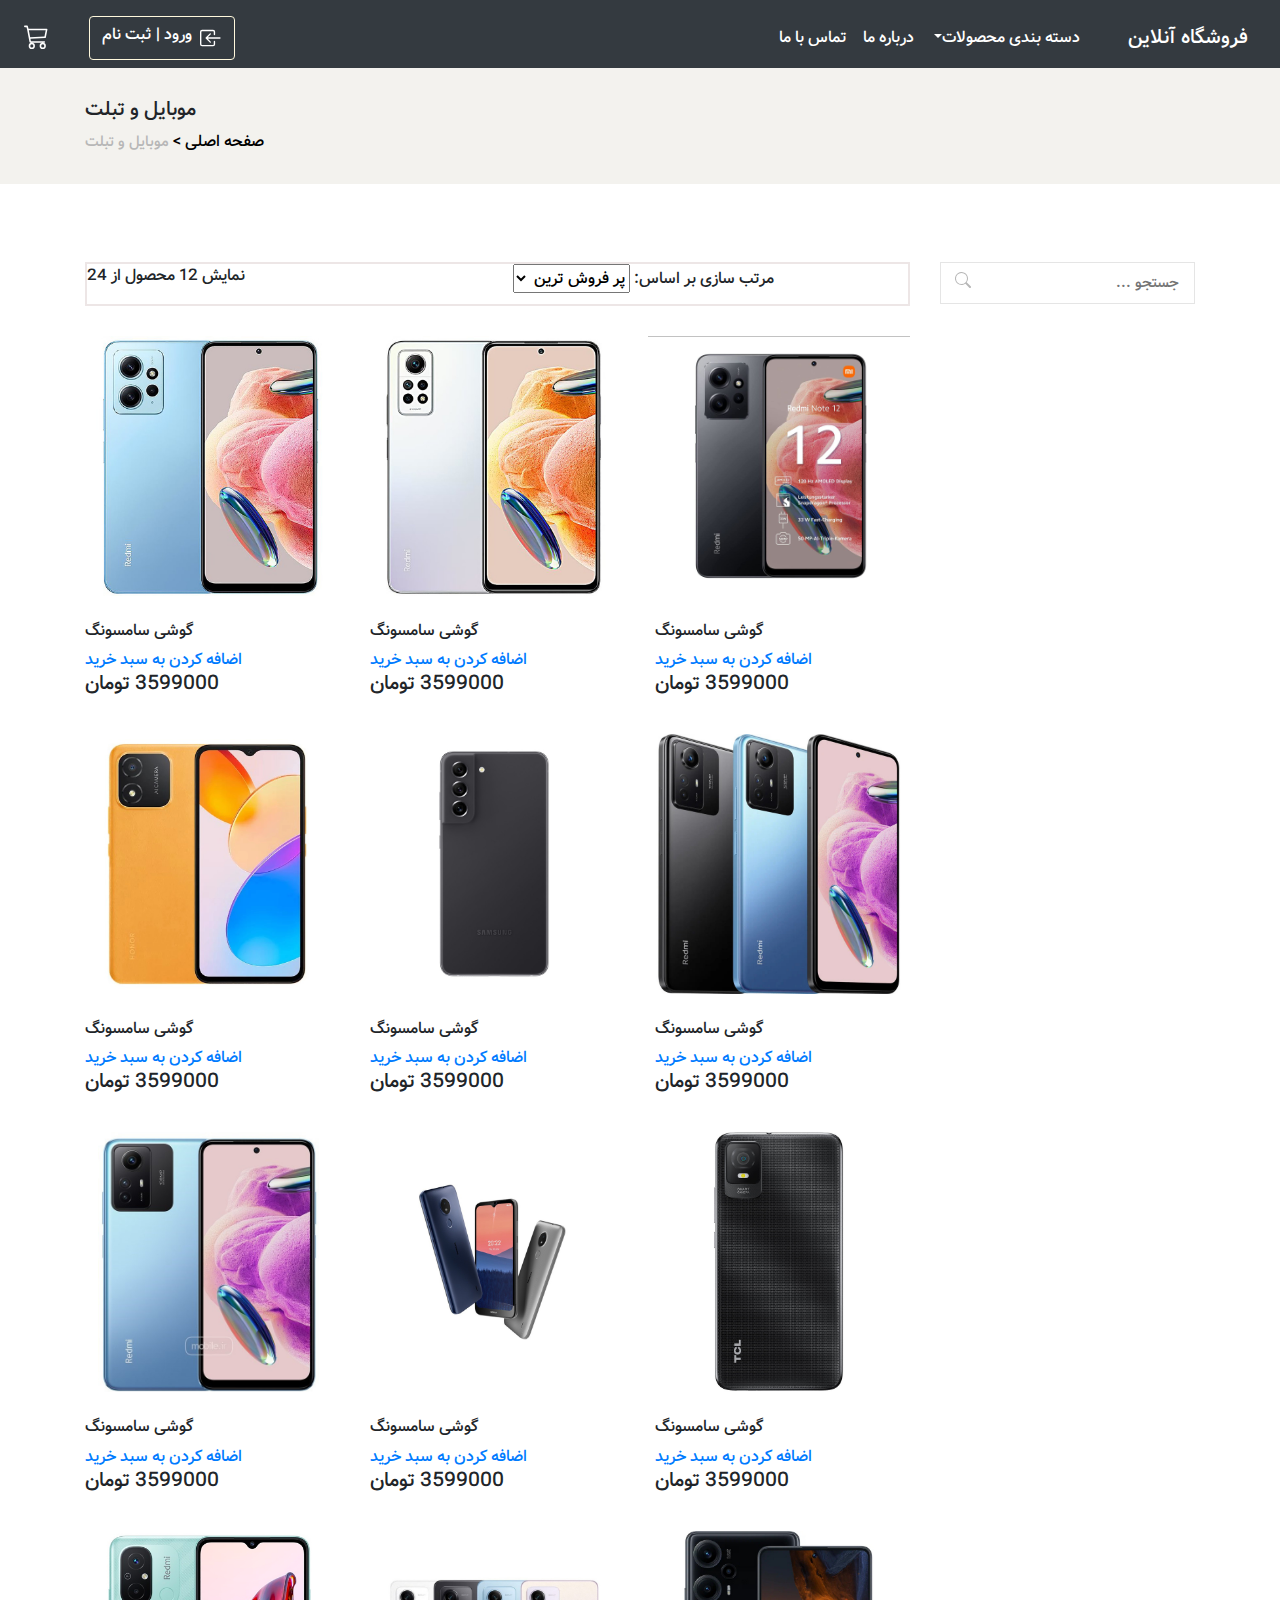
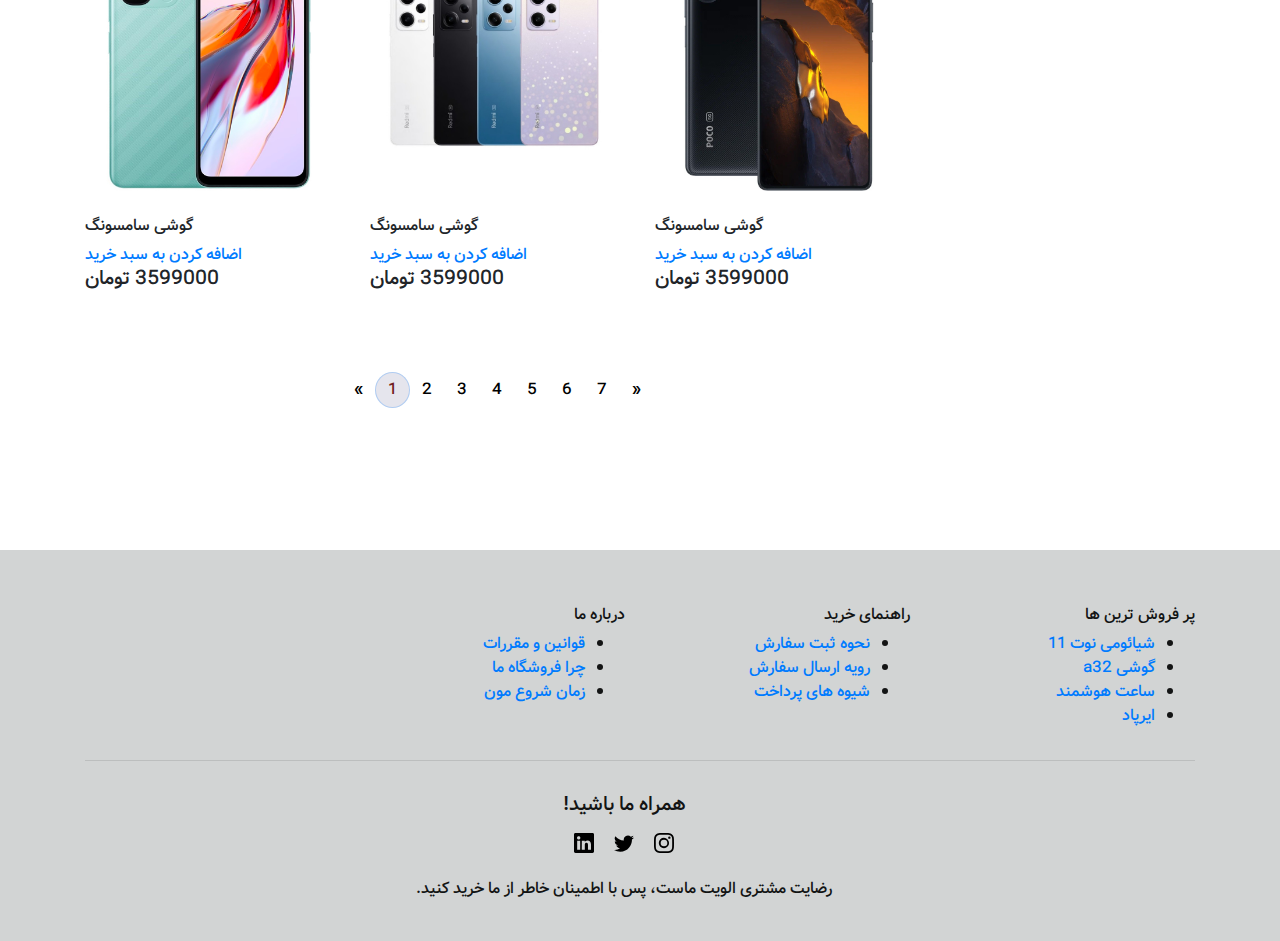
==== html/mobile.html @ a7660525 "mobile page" ====
<!DOCTYPE html>
<html lang="fa" dir="rtl">
<head>
    <meta charset="UTF-8">
    <meta name="viewport" content="width=device-width, initial-scale=1.0">
    <title>موبایل و تبلت</title>
    <link rel="stylesheet" href="../css/style.css" />
    

    <link 
    rel="stylesheet"
    href="https://cdn.jsdelivr.net/npm/bootstrap@4.0.0/dist/css/bootstrap.min.css"
    integrity="sha384-Gn5384xqQ1aoWXA+058RXPxPg6fy4IWvTNh0E263XmFcJlSAwiGgFAW/dAiS6JXm"
    crossorigin="anonymous">
    <link
      rel="stylesheet"
      href="https://cdn.rtlcss.com/bootstrap/v4.5.3/css/bootstrap.min.css"
      integrity="sha384-JvExCACAZcHNJEc7156QaHXTnQL3hQBixvj5RV5buE7vgnNEzzskDtx9NQ4p6BJe"
      crossorigin="anonymous"/>
</head>
<body>
    <!--header begin-->
    <header>
        <nav class="navbar navbar-expand-lg navbar-dark bg-dark pt-3 overflow-hidden" id="main-menu">
            <a href="#" class="navbar-brand">فروشگاه آنلاین</a>

            <button class="navbar-toggler" data-toggle="collapse" data-target="#main-nav">
                <span class="navbar-toggler-icon"></span>

            </button>

            <div class="collapse navbar-collapse justify-content-md-between" id="main-nav">

                <!--tab-bar-->
                <ul class="navbar-nav">
                    <!--<li class="nav-item">
                        <a href="#" class="nav-link">صفحه اصلی</a>
                    </li>-->

                    <li class="nav-item dropdown">
                        <a href="#" class="nav-link dropdown-toggle" data-toggle="dropdown">دسته بندی محصولات</a>
                        <div class="dropdown-menu">
                            <a href="#" class="dropdown-item" >لپتاپ</a>
                            <div class="dropdown-divider"></div>
                            <a href="#" class="dropdown-item">موبایل</a>
                            <div class="dropdown-divider"></div>
                            <a href="#" class="dropdown-item">کامپیوتر</a>
                        </div>
                    </li>

                    <li class="nav-item">
                        <a href="#" class="nav-link">درباره ما</a>
                    </li>

                    <li class="nav-item">
                        <a href="#" class="nav-link">تماس با ما</a>
                    </li>

                </ul>

                <!--icon login person-->
                <div class="d-flex ai-center js-end">
                  <a href="" class="btn text-white" data-toggle="modal" data-target="#login-modal" id="lodin-peson">
                    <div class="d-flex ai-center js-center relative grow-1">
                      <div class="d-flex ml-2 my-1">
                        <svg xmlns="http://www.w3.org/2000/svg" width="22" height="22" fill="currentColor" class="bi bi-box-arrow-in-left" viewBox="0 0 16 16">
                          <path fill-rule="evenodd" d="M10 3.5a.5.5 0 0 0-.5-.5h-8a.5.5 0 0 0-.5.5v9a.5.5 0 0 0 .5.5h8a.5.5 0 0 0 .5-.5v-2a.5.5 0 0 1 1 0v2A1.5 1.5 0 0 1 9.5 14h-8A1.5 1.5 0 0 1 0 12.5v-9A1.5 1.5 0 0 1 1.5 2h8A1.5 1.5 0 0 1 11 3.5v2a.5.5 0 0 1-1 0v-2z"/>
                          <path fill-rule="evenodd" d="M4.146 8.354a.5.5 0 0 1 0-.708l3-3a.5.5 0 1 1 .708.708L5.707 7.5H14.5a.5.5 0 0 1 0 1H5.707l2.147 2.146a.5.5 0 0 1-.708.708l-3-3z"/>
                        </svg>
                      </div>
                      ورود | ثبت نام
                    </div>
                  </a>

                  <span class="bg-200 mx-3 d-none d-block styles_BaseLayoutHeaderUserSection__divider__5TsZs"></span>
                  <div class="pos-relative d-flex flex-column">
                    <a href="" class="position-relative d-inline-flex pr-2 pl-0 p-lg-2 bg-000 radius py-2" data-cro-id="header-cart" style="color: white;">
                      <div class="d-flex">
                        <svg xmlns="http://www.w3.org/2000/svg" width="25" height="25" fill="currentColor" class="bi bi-cart3" viewBox="0 0 16 16">
                          <path d="M0 1.5A.5.5 0 0 1 .5 1H2a.5.5 0 0 1 .485.379L2.89 3H14.5a.5.5 0 0 1 .49.598l-1 5a.5.5 0 0 1-.465.401l-9.397.472L4.415 11H13a.5.5 0 0 1 0 1H4a.5.5 0 0 1-.491-.408L2.01 3.607 1.61 2H.5a.5.5 0 0 1-.5-.5zM3.102 4l.84 4.479 9.144-.459L13.89 4H3.102zM5 12a2 2 0 1 0 0 4 2 2 0 0 0 0-4zm7 0a2 2 0 1 0 0 4 2 2 0 0 0 0-4zm-7 1a1 1 0 1 1 0 2 1 1 0 0 1 0-2zm7 0a1 1 0 1 1 0 2 1 1 0 0 1 0-2z"/>
                        </svg>
                      </div>
                    </a>
                  </div>
                </div>   
            </div>
        </nav>
      <!--close navbar-->
    </header>
    <!--header end-->

    <!--model begin-->
    <div class="modal fade" id="login-modal">
        <div class="modal-dialog">
          <div class="modal-content border-0">
            <div class="modal-header border-0">
              <h5 class="modal-title fs-5">ورود به سایت</h5>
              <button type="button" class="btn-close" data-bs-dismiss="modal" aria-label="Close">
                <span aria-hidden="true">&times;</span>
              </button>
            </div>
            <div class="modal-body px-5 py-5">
              <!--form-login-->
              <form>
    
                <div class="form-group" >
                  <label for="exampleInputEmail1" >نام کاربری</label>
                  <input type="email" class="form-control" id="exampleInputEmail1">
                </div>
    
                <div style="direction: rtl; text-align: right;" class="form-group">
                  <label for="exampleInputPassword1" class="form-label">رمز عبور</label>
                  <input type="password" class="form-control" id="exampleInputPassword1">
                </div>
    
                <button type="submit" class="btn btn-primary m-login" >ورود</button>
    
              </form>
    
            </div>
            <div class="modal-footer border-0 py-4">
                <div class="container-fluid">
                    <div class="row">
                        <div class="col-12 text-white d-flex justify-content-center">
                            ورود با :
                        </div>
                        <div class="col-12 d-flex justify-content-center mt-2">
                            <!--icon-facebook-->
                            <a href="#" class="text-white h2">
                              <svg xmlns="http://www.w3.org/2000/svg" width="25" height="25" fill="currentColor" class="bi bi-facebook" viewBox="0 0 16 16">
                                <path d="M16 8.049c0-4.446-3.582-8.05-8-8.05C3.58 0-.002 3.603-.002 8.05c0 4.017 2.926 7.347 6.75 7.951v-5.625h-2.03V8.05H6.75V6.275c0-2.017 1.195-3.131 3.022-3.131.876 0 1.791.157 1.791.157v1.98h-1.009c-.993 0-1.303.621-1.303 1.258v1.51h2.218l-.354 2.326H9.25V16c3.824-.604 6.75-3.934 6.75-7.951z"/>
                              </svg>
                            </a>
                            
                            <!--icon-twitter-->
                            <a href="#" class="text-white h2 mx-3">
                              <svg xmlns="http://www.w3.org/2000/svg" width="25" height="25" fill="currentColor" class="bi bi-twitter" viewBox="0 0 16 16">
                                <path d="M5.026 15c6.038 0 9.341-5.003 9.341-9.334 0-.14 0-.282-.006-.422A6.685 6.685 0 0 0 16 3.542a6.658 6.658 0 0 1-1.889.518 3.301 3.301 0 0 0 1.447-1.817 6.533 6.533 0 0 1-2.087.793A3.286 3.286 0 0 0 7.875 6.03a9.325 9.325 0 0 1-6.767-3.429 3.289 3.289 0 0 0 1.018 4.382A3.323 3.323 0 0 1 .64 6.575v.045a3.288 3.288 0 0 0 2.632 3.218 3.203 3.203 0 0 1-.865.115 3.23 3.23 0 0 1-.614-.057 3.283 3.283 0 0 0 3.067 2.277A6.588 6.588 0 0 1 .78 13.58a6.32 6.32 0 0 1-.78-.045A9.344 9.344 0 0 0 5.026 15z"/>
                              </svg>
                            </a>
    
                            <!--icon-gmail-->
                            <a href="#" class="text-white h2">
                              <svg xmlns="http://www.w3.org/2000/svg" width="25" height="25" fill="currentColor" class="bi bi-google" viewBox="0 0 16 16">
                                <path d="M15.545 6.558a9.42 9.42 0 0 1 .139 1.626c0 2.434-.87 4.492-2.384 5.885h.002C11.978 15.292 10.158 16 8 16A8 8 0 1 1 8 0a7.689 7.689 0 0 1 5.352 2.082l-2.284 2.284A4.347 4.347 0 0 0 8 3.166c-2.087 0-3.86 1.408-4.492 3.304a4.792 4.792 0 0 0 0 3.063h.003c.635 1.893 2.405 3.301 4.492 3.301 1.078 0 2.004-.276 2.722-.764h-.003a3.702 3.702 0 0 0 1.599-2.431H8v-3.08h7.545z"/>
                              </svg>
                            </a>
    
                        </div>
                    </div>
                </div>
            </div>
          </div>
        </div>
      </div>
      <!--close modal-->

    <!--section navbar begin-->
    <section class="breadcrumb-item">
        <div class="container">
            <div class="row">
                <div class="col-lg-12">
                    <div class="breadcrumb_text">
                        <h5>موبایل و تبلت</h5>
                        <div class="breadcrumb_links_home">
                            <a href="../html/index.html" style="color: black;">صفحه اصلی ></a>
                            <span>موبایل و تبلت</span>
                        </div>
                    </div>
                </div>
            </div>
        </div>
    </section>
    <!--section navbar end-->

    <!--shop section begin-->
    <section class="shop spad">
        <div class="container">
            <div class="row">
                <!--scrol filter begin-->
                <div class="col-lg-3">
                    <div class="shop_sidebar">
                        <div class="shop_sidebar_search">
                            <form action="#">
                                <input type="text" placeholder="جستجو ...">
                                <button type="submit">
                                    <svg xmlns="http://www.w3.org/2000/svg" width="16" height="16" fill="currentColor" class="bi bi-search" viewBox="0 0 16 16">
                                        <path d="M11.742 10.344a6.5 6.5 0 1 0-1.397 1.398h-.001c.03.04.062.078.098.115l3.85 3.85a1 1 0 0 0 1.415-1.414l-3.85-3.85a1.007 1.007 0 0 0-.115-.1zM12 6.5a5.5 5.5 0 1 1-11 0 5.5 5.5 0 0 1 11 0z"/>
                                      </svg>
                                </button>
                            </form>
                        </div>
                        <!--<div class="shop_sidebar_accordion">
                            <div class="accordion" id="accordionExample">
                                <div class="card">
                                    <div class="card-heading p-3">
                                        <a href="#" data-toggle="collapse" data-target="#collapseOne">برند</a>
                                    </div>
                                    <div class="collapse show" id="collapseOne" data-parent="accordionExample">
                                        <div class="card-body">
                                            <div class="shop_sidebar_berand">
                                                <ul class="nice-scroll">
                                                    <li><a href="#">اپل</a></li>
                                                    <li><a href="#">آیفون</a></li>
                                                    <li><a href="#">سامسونگ</a></li>
                                                    <li><a href="#">شیائومی</a></li>
                                                </ul>
                                            </div>
                                        </div>
                                    </div>
                                </div>
                            </div>
                        </div>-->
                    </div>
                </div>
                <!--scrol filter end-->

                <!--shop product begin-->
                <div class="col-lg-9">
                    <div class="shop_product_option">
                        <div class="row">
                            <div class="col-lg-6 col-md-6 col-sm-6">
                                <form class="shop_product_option_right">
                                    <label >مرتب سازی بر اساس:</label>
                                    <select>
                                        <option value="">پر فروش ترین</option>
                                        <option value="">بیشترین قیمت</option>
                                        <option value="">کمترین قیمت</option>
                                        <option value="">جدید ترین</option>
                                        
                                    </select>
                                </form>
                            </div>
                            <div class="col-lg-6 col-md-6 col-sm-6">
                                <div class="shop_product_option_left">
                                    <p>نمایش 12 محصول از 24</p>
                                </div>
                            </div>
                        </div>
                    </div>

                    <div class="row">
                      <div class="col-lg-4 col-md-6 col-sm-6">
                            <div class="product_item">
                                <!--product img-->
                                <div class="product_item_picture set-bg" data-setbg="../img/product-2.jpg">
                                  <img src="../img/mobile/mobile1.jpg"  alt="" width="262px" height="260px">
                                
                                    <!--<ul>
                                        <li><a href="#"><img src="" alt=""></a></li>
                                        <li><a href="#"><img src="" alt=""></a></li>
                                        <li><a href="#"><img src="" alt=""></a></li>
                                    </ul>-->

                                </div>

                                <!--product text-->
                                <div class="product_item_text">
                                  <h6>گوشی سامسونگ</h6>
                                  <a href="#" class="add-cart"> اضافه کردن به سبد خرید</a>
                                  <h5>3599000 تومان</h5>
                                </div>

                            </div>
                      </div>
                        <!--m2-->
                      <div class="col-lg-4 col-md-6 col-sm-6">
                          <div class="product_item">
                              <!--product img-->
                              <div class="product_item_picture set-bg" data-setbg="../img/product-2.jpg">
                                <!--<img src="../img/product-2.jpg"  alt="" width="250px" height="270px">-->
                                <img src="../img/mobile/mobile2.jpg" alt="" width="262px" height="260px">
                                
                                
                                  <!--<ul>
                                      <li><a href="#"><img src="" alt=""></a></li>
                                      <li><a href="#"><img src="" alt=""></a></li>
                                      <li><a href="#"><img src="" alt=""></a></li>
                                  </ul>-->

                              </div>

                              <!--product text-->
                              <div class="product_item_text">
                                <h6>گوشی سامسونگ</h6>
                                <a href="#" class="add-cart"> اضافه کردن به سبد خرید</a>
                                <h5>3599000 تومان</h5>
                              </div>

                          </div>
                      </div>

                      <div class="col-lg-4 col-md-6 col-sm-6">
                        <div class="product_item">
                            <!--product img-->
                            <div class="product_item_picture set-bg" data-setbg="../img/product-2.jpg">
                              <img src="../img/mobile/mobile3.jpg"  alt="" width="262px" height="260px">
                                <!--<ul>
                                    <li><a href="#"><img src="" alt=""></a></li>
                                    <li><a href="#"><img src="" alt=""></a></li>
                                    <li><a href="#"><img src="" alt=""></a></li>
                                </ul>-->

                            </div>

                            <!--product text-->
                            <div class="product_item_text">
                              <h6>گوشی سامسونگ</h6>
                              <a href="#" class="add-cart"> اضافه کردن به سبد خرید</a>
                              <h5>3599000 تومان</h5>
                            </div>

                        </div>
                      </div>

                      <div class="col-lg-4 col-md-6 col-sm-6">
                      <div class="product_item">
                          <!--product img-->
                          <div class="product_item_picture set-bg" data-setbg="../img/product-2.jpg">
                            <img src="../img/mobile/mobile4.jpg"  alt="" width="262px" height="260px">
                              <!--<ul>
                                  <li><a href="#"><img src="" alt=""></a></li>
                                  <li><a href="#"><img src="" alt=""></a></li>
                                  <li><a href="#"><img src="" alt=""></a></li>
                              </ul>-->

                          </div>

                          <!--product text-->
                          <div class="product_item_text">
                            <h6>گوشی سامسونگ</h6>
                            <a href="#" class="add-cart"> اضافه کردن به سبد خرید</a>
                            <h5>3599000 تومان</h5>
                          </div>

                      </div>
                      </div>

                      <div class="col-lg-4 col-md-6 col-sm-6">
                    <div class="product_item">
                        <!--product img-->
                        <div class="product_item_picture set-bg" data-setbg="../img/product-2.jpg">
                          <img src="../img/mobile/mobile5.jpg"  alt="" width="262px" height="260px"width="250px" height="270px">
                            <!--<ul>
                                <li><a href="#"><img src="" alt=""></a></li>
                                <li><a href="#"><img src="" alt=""></a></li>
                                <li><a href="#"><img src="" alt=""></a></li>
                            </ul>-->

                        </div>

                        <!--product text-->
                        <div class="product_item_text">
                          <h6>گوشی سامسونگ</h6>
                          <a href="#" class="add-cart"> اضافه کردن به سبد خرید</a>
                          <h5>3599000 تومان</h5>
                        </div>

                    </div>
                      </div>

                      <div class="col-lg-4 col-md-6 col-sm-6">
                  <div class="product_item">
                      <!--product img-->
                      <div class="product_item_picture set-bg" data-setbg="../img/product-2.jpg">
                        <img src="../img/mobile/mobile6.jpg"  alt="" width="262px" height="260px">
                          <!--<ul>
                              <li><a href="#"><img src="" alt=""></a></li>
                              <li><a href="#"><img src="" alt=""></a></li>
                              <li><a href="#"><img src="" alt=""></a></li>
                          </ul>-->

                      </div>

                      <!--product text-->
                      <div class="product_item_text">
                        <h6>گوشی سامسونگ</h6>
                        <a href="#" class="add-cart"> اضافه کردن به سبد خرید</a>
                        <h5>3599000 تومان</h5>
                      </div>

                  </div>
                      </div>

                      <div class="col-lg-4 col-md-6 col-sm-6">
                <div class="product_item">
                    <!--product img-->
                    <div class="product_item_picture set-bg" data-setbg="../img/product-2.jpg">
                      <img src="../img/mobile/mobile7.jpg"  alt="" width="262px" height="260px">
                        <!--<ul>
                            <li><a href="#"><img src="" alt=""></a></li>
                            <li><a href="#"><img src="" alt=""></a></li>
                            <li><a href="#"><img src="" alt=""></a></li>
                        </ul>-->

                    </div>

                    <!--product text-->
                    <div class="product_item_text">
                      <h6>گوشی سامسونگ</h6>
                      <a href="#" class="add-cart"> اضافه کردن به سبد خرید</a>
                      <h5>3599000 تومان</h5>
                    </div>

                </div>
                      </div>

                      <div class="col-lg-4 col-md-6 col-sm-6">
              <div class="product_item">
                  <!--product img-->
                  <div class="product_item_picture set-bg" data-setbg="../img/product-2.jpg">
                    <img src="../img/mobile/mobile8.jpg"  alt="" width="262px" height="260px">
                      <!--<ul>
                          <li><a href="#"><img src="" alt=""></a></li>
                          <li><a href="#"><img src="" alt=""></a></li>
                          <li><a href="#"><img src="" alt=""></a></li>
                      </ul>-->

                  </div>

                  <!--product text-->
                  <div class="product_item_text">
                    <h6>گوشی سامسونگ</h6>
                    <a href="#" class="add-cart"> اضافه کردن به سبد خرید</a>
                    <h5>3599000 تومان</h5>
                  </div>

              </div>
                      </div>

                      <div class="col-lg-4 col-md-6 col-sm-6">
                        <div class="product_item">
                            <!--product img-->
                            <div class="product_item_picture set-bg" data-setbg="../img/product-2.jpg">
                              <img src="../img/mobile/mobile9.jpg"  alt="" width="262px" height="260px">
                                <!--<ul>
                                    <li><a href="#"><img src="" alt=""></a></li>
                                    <li><a href="#"><img src="" alt=""></a></li>
                                    <li><a href="#"><img src="" alt=""></a></li>
                                </ul>-->
    
                            </div>
    
                            <!--product text-->
                            <div class="product_item_text">
                              <h6>گوشی سامسونگ</h6>
                              <a href="#" class="add-cart"> اضافه کردن به سبد خرید</a>
                              <h5>3599000 تومان</h5>
                            </div>
    
                        </div>
                      </div>

                      <div class="col-lg-4 col-md-6 col-sm-6">
                        <div class="product_item">
                            <!--product img-->
                            <div class="product_item_picture set-bg" data-setbg="../img/product-2.jpg">
                              <img src="../img/mobile/mobile10.jpg"  alt="" width="262px" height="260px">
                                <!--<ul>
                                    <li><a href="#"><img src="" alt=""></a></li>
                                    <li><a href="#"><img src="" alt=""></a></li>
                                    <li><a href="#"><img src="" alt=""></a></li>
                                </ul>-->
    
                            </div>
    
                            <!--product text-->
                            <div class="product_item_text">
                              <h6>گوشی سامسونگ</h6>
                              <a href="#" class="add-cart"> اضافه کردن به سبد خرید</a>
                              <h5>3599000 تومان</h5>
                            </div>
    
                        </div>
                      </div>

                      <div class="col-lg-4 col-md-6 col-sm-6">
                        <div class="product_item">
                            <!--product img-->
                            <div class="product_item_picture set-bg" data-setbg="../img/product-2.jpg">
                              <img src="../img/mobile/mobile11.jpg"  alt="" width="262px" height="260px">
                                <!--<ul>
                                    <li><a href="#"><img src="" alt=""></a></li>
                                    <li><a href="#"><img src="" alt=""></a></li>
                                    <li><a href="#"><img src="" alt=""></a></li>
                                </ul>-->
    
                            </div>
    
                            <!--product text-->
                            <div class="product_item_text">
                              <h6>گوشی سامسونگ</h6>
                              <a href="#" class="add-cart"> اضافه کردن به سبد خرید</a>
                              <h5>3599000 تومان</h5>
                            </div>
    
                        </div>
                      </div>

                      <div class="col-lg-4 col-md-6 col-sm-6">
                        <div class="product_item">
                            <!--product img-->
                            <div class="product_item_picture set-bg" data-setbg="../img/product-2.jpg">
                              <img src="../img/mobile/mobile12.jpg"  alt="" width="262px" height="260px">
                                <!--<ul>
                                    <li><a href="#"><img src="" alt=""></a></li>
                                    <li><a href="#"><img src="" alt=""></a></li>
                                    <li><a href="#"><img src="" alt=""></a></li>
                                </ul>-->
    
                            </div>
    
                            <!--product text-->
                            <div class="product_item_text">
                              <h6>گوشی سامسونگ</h6>
                              <a href="#" class="add-cart"> اضافه کردن به سبد خرید</a>
                              <h5>3599000 تومان</h5>
                            </div>
    
                        </div>
                      </div>

                    </div>

                    <!--page number-->
                    <div class="row">
                      <div class="col-lg-12 d-flex justify-content-center mt-5">

                        <nav class="product_pagination">
                          <ul class="pagination">
                            <li class="page-item">
                              <a class="page-link" href="#" aria-label="Previous">
                                <span aria-hidden="true">&laquo;</span>
                              </a>
                            </li>
                            <li class="page-item active"><a class="page-link" href="#">1</a></li>
                            <li class="page-item"><a class="page-link" href="#">2</a></li>
                            <li class="page-item"><a class="page-link" href="#">3</a></li>
                            <li class="page-item"><a class="page-link" href="#">4</a></li>
                            <li class="page-item"><a class="page-link" href="#">5</a></li>
                            <li class="page-item"><a class="page-link" href="#">6</a></li>
                            <li class="page-item"><a class="page-link" href="#">7</a></li>
                            <li class="page-item">
                              <a class="page-link" href="#" aria-label="Next">
                                <span aria-hidden="true">&raquo;</span>
                              </a>
                            </li>
                          </ul>
                        </nav>

                      </div>
                    </div>
                </div>
                <!--shop product end-->

            </div>
        </div>
    </section>
    <!--shop section end-->

<!-- Footer Section Begin -->
<footer class="footer" style="color: rgb(19, 20, 20); background-color:rgb(210, 212, 212);">
  <div class="container mt-5">
      <div class="row pt-4">
          <!--<div class="col-lg-3 col-md-6 col-sm-6" id="footer">
              <div class="footer__about" >
                  <div class="footer__logo">
                      <a href="#"><img src="img/footer-logo.png" alt=""></a>
                      <svg xmlns="http://www.w3.org/2000/svg" width="20" height="20" fill="currentColor" class="bi bi-browser-edge" viewBox="0 0 16 16">
                        <path d="M9.482 9.341c-.069.062-.17.153-.17.309 0 .162.107.325.3.456.877.613 2.521.54 2.592.538h.002c.667 0 1.32-.18 1.894-.519A3.838 3.838 0 0 0 16 6.819c.018-1.316-.44-2.218-.666-2.664l-.04-.08C13.963 1.487 11.106 0 8 0A8 8 0 0 0 .473 5.29C1.488 4.048 3.183 3.262 5 3.262c2.83 0 5.01 1.885 5.01 4.797h-.004v.002c0 .338-.168.832-.487 1.244l.006-.006a.594.594 0 0 1-.043.041Z"/>
                        <path d="M.01 7.753a8.137 8.137 0 0 0 .753 3.641 8 8 0 0 0 6.495 4.564 5.21 5.21 0 0 1-.785-.377h-.01l-.12-.075a5.45 5.45 0 0 1-1.56-1.463A5.543 5.543 0 0 1 6.81 5.8l.01-.004.025-.012c.208-.098.62-.292 1.167-.285.129.001.257.012.384.033a4.037 4.037 0 0 0-.993-.698l-.01-.005C6.348 4.282 5.199 4.263 5 4.263c-2.44 0-4.824 1.634-4.99 3.49Zm10.263 7.912c.088-.027.177-.054.265-.084-.102.032-.204.06-.307.086l.042-.002Z"/>
                        <path d="M10.228 15.667a5.21 5.21 0 0 0 .303-.086l.082-.025a8.019 8.019 0 0 0 4.162-3.3.25.25 0 0 0-.331-.35c-.215.112-.436.21-.663.294a6.367 6.367 0 0 1-2.243.4c-2.957 0-5.532-2.031-5.532-4.644.002-.135.017-.268.046-.399a4.543 4.543 0 0 0-.46 5.898l.003.005c.315.441.707.821 1.158 1.121h.003l.144.09c.877.55 1.721 1.078 3.328.996Z"/>
                      </svg>

                      <svg xmlns="http://www.w3.org/2000/svg" width="20" height="20" fill="currentColor" class="bi bi-browser-firefox" viewBox="0 0 16 16">
                        <path d="M13.384 3.408c.535.276 1.22 1.152 1.556 1.963a7.98 7.98 0 0 1 .503 3.897l-.009.077a8.533 8.533 0 0 1-.026.224A7.758 7.758 0 0 1 .006 8.257v-.04c.016-.363.055-.724.114-1.082.01-.074.075-.42.09-.489l.01-.051a6.551 6.551 0 0 1 1.041-2.35c.217-.31.46-.6.725-.87.233-.238.487-.456.758-.65a1.5 1.5 0 0 1 .26-.137c-.018.268-.04 1.553.268 1.943h.003a5.744 5.744 0 0 1 1.868-1.443 3.597 3.597 0 0 0 .021 1.896c.07.047.137.098.2.152.107.09.226.207.454.433l.068.066.009.009a1.933 1.933 0 0 0 .213.18c.383.287.943.563 1.306.741.201.1.342.168.359.193l.004.008c-.012.193-.695.858-.933.858-2.206 0-2.564 1.335-2.564 1.335.087.997.714 1.839 1.517 2.357a3.72 3.72 0 0 0 .439.241c.076.034.152.065.228.094.325.115.665.18 1.01.194 3.043.143 4.155-2.804 3.129-4.745v-.001a3.005 3.005 0 0 0-.731-.9 2.945 2.945 0 0 0-.571-.37l-.003-.002a2.679 2.679 0 0 1 1.87.454 3.915 3.915 0 0 0-3.396-1.983c-.078 0-.153.005-.23.01l-.042.003V4.31h-.002a3.882 3.882 0 0 0-.8.14 6.454 6.454 0 0 0-.333-.314 2.321 2.321 0 0 0-.2-.152 3.594 3.594 0 0 1-.088-.383 4.88 4.88 0 0 1 1.352-.289l.05-.003c.052-.004.125-.01.205-.012C7.996 2.212 8.733.843 10.17.002l-.003.005.003-.001.002-.002h.002l.002-.002a.028.028 0 0 1 .015 0 .02.02 0 0 1 .012.007 2.408 2.408 0 0 0 .206.48c.06.103.122.2.183.297.49.774 1.023 1.379 1.543 1.968.771.874 1.512 1.715 2.036 3.02l-.001-.013a8.06 8.06 0 0 0-.786-2.353Z"/>
                      </svg>

                      <svg xmlns="http://www.w3.org/2000/svg" width="20" height="20" fill="currentColor" class="bi bi-browser-edge" viewBox="0 0 16 16">
                        <path d="M9.482 9.341c-.069.062-.17.153-.17.309 0 .162.107.325.3.456.877.613 2.521.54 2.592.538h.002c.667 0 1.32-.18 1.894-.519A3.838 3.838 0 0 0 16 6.819c.018-1.316-.44-2.218-.666-2.664l-.04-.08C13.963 1.487 11.106 0 8 0A8 8 0 0 0 .473 5.29C1.488 4.048 3.183 3.262 5 3.262c2.83 0 5.01 1.885 5.01 4.797h-.004v.002c0 .338-.168.832-.487 1.244l.006-.006a.594.594 0 0 1-.043.041Z"/>
                        <path d="M.01 7.753a8.137 8.137 0 0 0 .753 3.641 8 8 0 0 0 6.495 4.564 5.21 5.21 0 0 1-.785-.377h-.01l-.12-.075a5.45 5.45 0 0 1-1.56-1.463A5.543 5.543 0 0 1 6.81 5.8l.01-.004.025-.012c.208-.098.62-.292 1.167-.285.129.001.257.012.384.033a4.037 4.037 0 0 0-.993-.698l-.01-.005C6.348 4.282 5.199 4.263 5 4.263c-2.44 0-4.824 1.634-4.99 3.49Zm10.263 7.912c.088-.027.177-.054.265-.084-.102.032-.204.06-.307.086l.042-.002Z"/>
                        <path d="M10.228 15.667a5.21 5.21 0 0 0 .303-.086l.082-.025a8.019 8.019 0 0 0 4.162-3.3.25.25 0 0 0-.331-.35c-.215.112-.436.21-.663.294a6.367 6.367 0 0 1-2.243.4c-2.957 0-5.532-2.031-5.532-4.644.002-.135.017-.268.046-.399a4.543 4.543 0 0 0-.46 5.898l.003.005c.315.441.707.821 1.158 1.121h.003l.144.09c.877.55 1.721 1.078 3.328.996Z"/>
                      </svg>
                  </div>
                  <p class="py-3">رضایت مشتری الویت ماست، پس با اطمینان خاطر از ما خرید کنید.</p>
                  <a href="#"><img src="img/payment.png" alt=""></a>
              </div>
          </div>-->
          <div class="col-lg-2 offset-lg-1 col-md-3 col-sm-6">
              <div class="footer__widget" id="footer">
                  <h6>پر فروش ترین ها</h6>
                  <ul>
                      <li><a href="#">شیائومی نوت 11</a></li>
                      <li><a href="#">گوشی a32</a></li>
                      <li><a href="#">ساعت هوشمند</a></li>
                      <li><a href="#">ایرپاد</a></li>
                  </ul>
              </div>
          </div>
          <div class="col-md-3 col-sm-6">
              <div class="footer__widget" id="footer"  >
                  <h6>راهنمای خرید</h6>
                  <ul>
                      <li><a href="#">نحوه ثبت سفارش</a></li>
                      <li><a href="#">رویه ارسال سفارش</a></li>
                      <li><a href="#">شیوه های پرداخت</a></li>
                      
                  </ul>
              </div>
          </div>
          <!--<div class="col-lg-3 offset-lg-1 col-md-6 col-sm-6">
              <div class="footer__widget">
                  <h6>درباره ما</h6>
                  <div class="footer__newslatter">
                      <p>Be the first to know about new arrivals, look books, sales & promos!</p>
                      <form action="#">
                          <input type="text" placeholder="Your email">
                          <button type="submit"><span class="icon_mail_alt"></span></button>
                      </form>
                  </div>
              </div>
          </div>-->
          <div class="col-md-3 col-sm-6">
            <div class="footer__widget" id="footer"  >
                <h6>درباره ما</h6>
                <ul>
                    <li><a href="#">قوانین و مقررات</a></li>
                    <li><a href="#">چرا فروشگاه ما</a></li>
                    <li><a href="#">زمان شروع مون</a></li>
                    
                </ul>
            </div>
        </div>

      </div>
      <hr>

      
      <div class="row">
          <div class="col-lg-12 text-center m-3">
            <h5> همراه ما باشید!</h5>
              <div class="footer-logo p-2">
                <!--instagram-->
                <a href="#" style="color: black;">
                  <svg xmlns="http://www.w3.org/2000/svg" width="20" height="20" fill="currentColor" class="bi bi-instagram" viewBox="0 0 16 16">
                  <path d="M8 0C5.829 0 5.556.01 4.703.048 3.85.088 3.269.222 2.76.42a3.917 3.917 0 0 0-1.417.923A3.927 3.927 0 0 0 .42 2.76C.222 3.268.087 3.85.048 4.7.01 5.555 0 5.827 0 8.001c0 2.172.01 2.444.048 3.297.04.852.174 1.433.372 1.942.205.526.478.972.923 1.417.444.445.89.719 1.416.923.51.198 1.09.333 1.942.372C5.555 15.99 5.827 16 8 16s2.444-.01 3.298-.048c.851-.04 1.434-.174 1.943-.372a3.916 3.916 0 0 0 1.416-.923c.445-.445.718-.891.923-1.417.197-.509.332-1.09.372-1.942C15.99 10.445 16 10.173 16 8s-.01-2.445-.048-3.299c-.04-.851-.175-1.433-.372-1.941a3.926 3.926 0 0 0-.923-1.417A3.911 3.911 0 0 0 13.24.42c-.51-.198-1.092-.333-1.943-.372C10.443.01 10.172 0 7.998 0h.003zm-.717 1.442h.718c2.136 0 2.389.007 3.232.046.78.035 1.204.166 1.486.275.373.145.64.319.92.599.28.28.453.546.598.92.11.281.24.705.275 1.485.039.843.047 1.096.047 3.231s-.008 2.389-.047 3.232c-.035.78-.166 1.203-.275 1.485a2.47 2.47 0 0 1-.599.919c-.28.28-.546.453-.92.598-.28.11-.704.24-1.485.276-.843.038-1.096.047-3.232.047s-2.39-.009-3.233-.047c-.78-.036-1.203-.166-1.485-.276a2.478 2.478 0 0 1-.92-.598 2.48 2.48 0 0 1-.6-.92c-.109-.281-.24-.705-.275-1.485-.038-.843-.046-1.096-.046-3.233 0-2.136.008-2.388.046-3.231.036-.78.166-1.204.276-1.486.145-.373.319-.64.599-.92.28-.28.546-.453.92-.598.282-.11.705-.24 1.485-.276.738-.034 1.024-.044 2.515-.045v.002zm4.988 1.328a.96.96 0 1 0 0 1.92.96.96 0 0 0 0-1.92zm-4.27 1.122a4.109 4.109 0 1 0 0 8.217 4.109 4.109 0 0 0 0-8.217zm0 1.441a2.667 2.667 0 1 1 0 5.334 2.667 2.667 0 0 1 0-5.334z"/>
                </svg>
              </a>

                <!--twitter-->
                <a href="#" class="mx-3" style="color: black;">
                <svg xmlns="http://www.w3.org/2000/svg" width="20" height="20" fill="currentColor" class="bi bi-twitter" viewBox="0 0 16 16">
                  <path d="M5.026 15c6.038 0 9.341-5.003 9.341-9.334 0-.14 0-.282-.006-.422A6.685 6.685 0 0 0 16 3.542a6.658 6.658 0 0 1-1.889.518 3.301 3.301 0 0 0 1.447-1.817 6.533 6.533 0 0 1-2.087.793A3.286 3.286 0 0 0 7.875 6.03a9.325 9.325 0 0 1-6.767-3.429 3.289 3.289 0 0 0 1.018 4.382A3.323 3.323 0 0 1 .64 6.575v.045a3.288 3.288 0 0 0 2.632 3.218 3.203 3.203 0 0 1-.865.115 3.23 3.23 0 0 1-.614-.057 3.283 3.283 0 0 0 3.067 2.277A6.588 6.588 0 0 1 .78 13.58a6.32 6.32 0 0 1-.78-.045A9.344 9.344 0 0 0 5.026 15z"/>
                </svg>
              </a>
              
              
                <!--linkdin-->
                <a href="#" style="color: black;">
                <svg xmlns="http://www.w3.org/2000/svg" width="20" height="20" fill="currentColor" class="bi bi-linkedin" viewBox="0 0 16 16">
                  <path d="M0 1.146C0 .513.526 0 1.175 0h13.65C15.474 0 16 .513 16 1.146v13.708c0 .633-.526 1.146-1.175 1.146H1.175C.526 16 0 15.487 0 14.854V1.146zm4.943 12.248V6.169H2.542v7.225h2.401zm-1.2-8.212c.837 0 1.358-.554 1.358-1.248-.015-.709-.52-1.248-1.342-1.248-.822 0-1.359.54-1.359 1.248 0 .694.521 1.248 1.327 1.248h.016zm4.908 8.212V9.359c0-.216.016-.432.08-.586.173-.431.568-.878 1.232-.878.869 0 1.216.662 1.216 1.634v3.865h2.401V9.25c0-2.22-1.184-3.252-2.764-3.252-1.274 0-1.845.7-2.165 1.193v.025h-.016a5.54 5.54 0 0 1 .016-.025V6.169h-2.4c.03.678 0 7.225 0 7.225h2.4z"/>
                </svg>
              </a>

                  <p class="pt-3 pb-0"> رضایت مشتری الویت ماست، پس با اطمینان خاطر از ما خرید کنید.</p>
              </div>
          </div>
      </div>

      
  </div>
</footer>
<!-- Footer Section End -->
    


<!--script begin-->
  <script
  src="https://cdn.jsdelivr.net/npm/jquery@3.5.1/dist/jquery.slim.min.js"
  integrity="sha384-DfXdz2htPH0lsSSs5nCTpuj/zy4C+OGpamoFVy38MVBnE+IbbVYUew+OrCXaRkfj"
  crossorigin="anonymous">
</script>

<script
src="https://cdn.jsdelivr.net/npm/popper.js@1.16.1/dist/umd/popper.min.js"
integrity="sha384-9/reFTGAW83EW2RDu2S0VKaIzap3H66lZH81PoYlFhbGU+6BZp6G7niu735Sk7lN"
crossorigin="anonymous">
</script>

<script
src="https://cdn.jsdelivr.net/npm/bootstrap@4.6.2/dist/js/bootstrap.min.js"
integrity="sha384-+sLIOodYLS7CIrQpBjl+C7nPvqq+FbNUBDunl/OZv93DB7Ln/533i8e/mZXLi/P+"
crossorigin="anonymous">
</script>
<!--script end-->
</body>
</html>
---- css/style.css ----
/*{
    margin: 0;
    padding: 0;
    
    direction: rtl;
    font-family: Vazir;
}*/

@font-face { 
    font-family: Vazir-Medium;
    font-weight: normal;
    font-style: normal;
    src: url('../fonts/Vazir-Medium.woff2') format('woff2'),
    url('../fonts/Vazir-Medium.woff') format('woff'),
    url('../fonts/Vazir-Medium.eot') format('eot');
    
    
    

}


body{
    
    direction: rtl;
    font-family: Vazir-Medium !important
    
       /*font-family: 'iransans';*/
}



#main-menu{
    direction: rtl;
    overflow: visible !important
}

#main-menu .navbar-nav .nav-link{
    color: white;
}

#lodin-peson{
    border-color: cornsilk
}

.m-login{
    background: linear-gradient(90deg,#f093fb,#f5576c);
    border: none !important;
    padding: 10px !important;
    width: 45%;
    border-radius: 27px !important;
    margin: auto;
    margin-top: 30px;
    box-shadow: 0 0 3px #999;
    display: block !important;
    
}

#login-modal .modal-footer{
    background: #c4bdbd;
    
}



.dropdown-menu.show {
    min-width: 200px;
    border: none;
    box-shadow: 0 0 10px 0 rgba(0,0,0,.12);
    padding: 11px;
}

@media (min-width:768px) {
    #mycarousel {
        height: 100vh;
        overflow: hidden;
    }
}

.container #mycarousel{
    max-width: 100%;
    height: auto;
}

.services{
    color: #958585;
}

#card-row{
 margin: 30px;
 
}

.pro-btn {
    background: linear-gradient(147deg,#d488dd,#cc5665);
    border: none !important
}

.container {
    max-width: 1140vh;
    width: auto;
}

#team{
    color: black;
}

.card-avetar {
    width: 130px;
    height: 130px;
    overflow: hidden;
    margin: -72px auto 25px;
    border-radius: 50%;
    border: 5px solid #fff;
}

.card-avetar img{
    width: 100%;
}

#footer {
    text-align: justify;
    padding-top: 31px;
}

/*mobile begin*/
.breadcrumb-item {
    background: #f3f2ee;
    padding: 30px 0;
}

.breadcrumb_links_home span {
    font-size: 15px;
    color: #b7b7b7;
    display: inline-block;
}

.spad {
    padding-top: 78px;
    padding-bottom: 78px;
}

.shop_sidebar_search{
    margin-bottom: 45px;
}

.shop_sidebar_search form input{
    width: 100%;
    font-size: 15px;
    color: #b7b7b7;
    padding: 15px;
    border: 1px solid #e5e5e5;
    height: 42px;
}

.shop_sidebar_search form button{
    color: #b7b7b7;
    font-size: 15px;
    border: none;
    background: transparent;
    position: absolute;
    
    /*right: 0;*/
    padding: 0 15px;
    top: 10px;
    /*height: 100%;*/
    left: 15px;
}

.shop_sidebar_accordion .card-body{
    padding: 0;
    padding-top: 3px;
    padding-bottom: 20px;
    border-bottom: 1px solid #e5e5e5;
}

.shop_product_option {
    border: 2px solid #ede6e6;
    padding: 0px;
    
}

 /*.product_item_picture{
    overflow: visible;
}*/

.col-lg-4.col-md-6.col-sm-6 {
    padding-top: 30px;
}

.product_item_text {
    padding-top: 25px;
    position: relative;
}

/*.row {
    display: -ms-flexbox;
    display: flex;
    -ms-flex-wrap: wrap;
    flex-wrap: wrap;
    margin-right: -15px;
    margin-left: -15px;
}*/

/*style page number*/

.product_pagination{
    padding-top: 25px;
    text-align: center;
}

nav.product_pagination {
    direction: ltr;
    
}

nav.product_pagination a {
    border: 1px solid transparent;
    border-radius: 50%;
    /*height: 30px;
    width: 30px;*/
    text-align: center;
    line-height: 18px;
    color: black;
}

.page-item.active .page-link {
    z-index: 3;
    color: #702222 !important ;
    background-color: #e5e5ed !important;
    border-color: #007bff3b !important;
}

.product_pagination a.active {
    border-color: #111111;
}
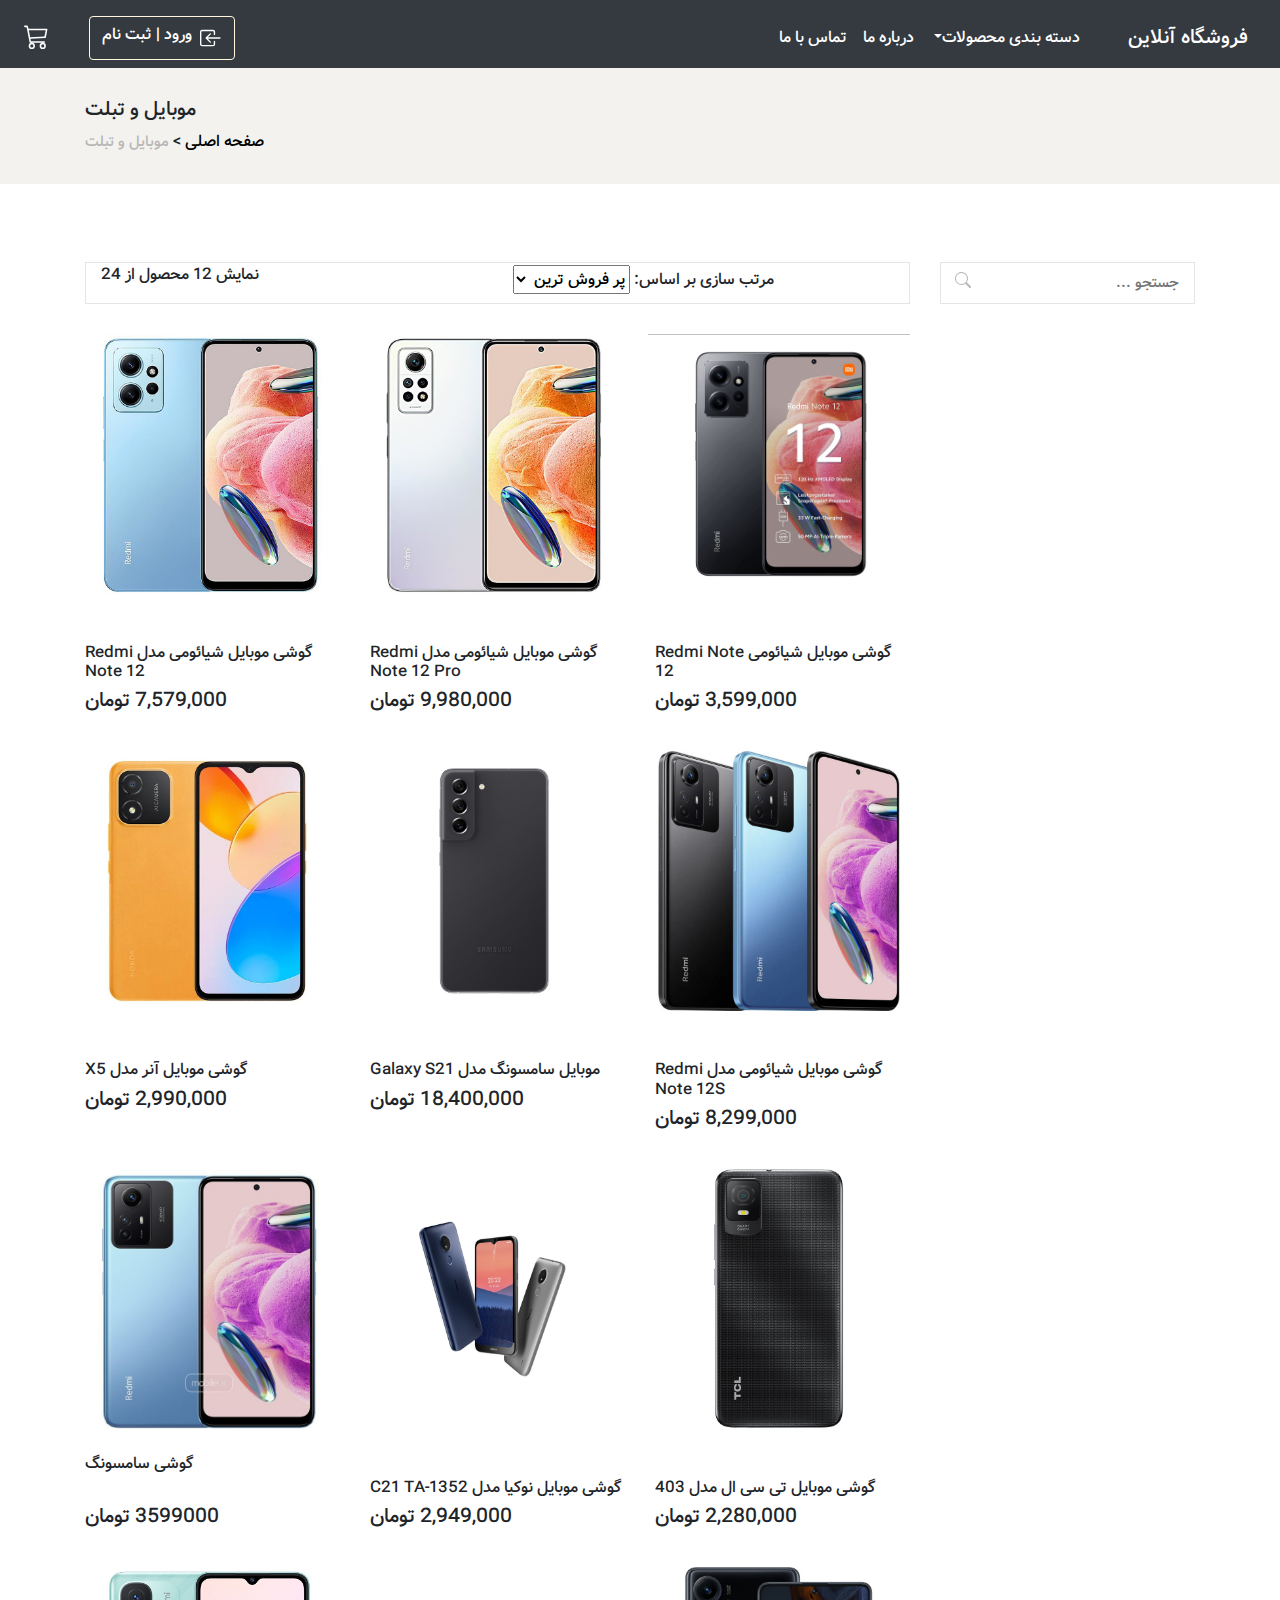
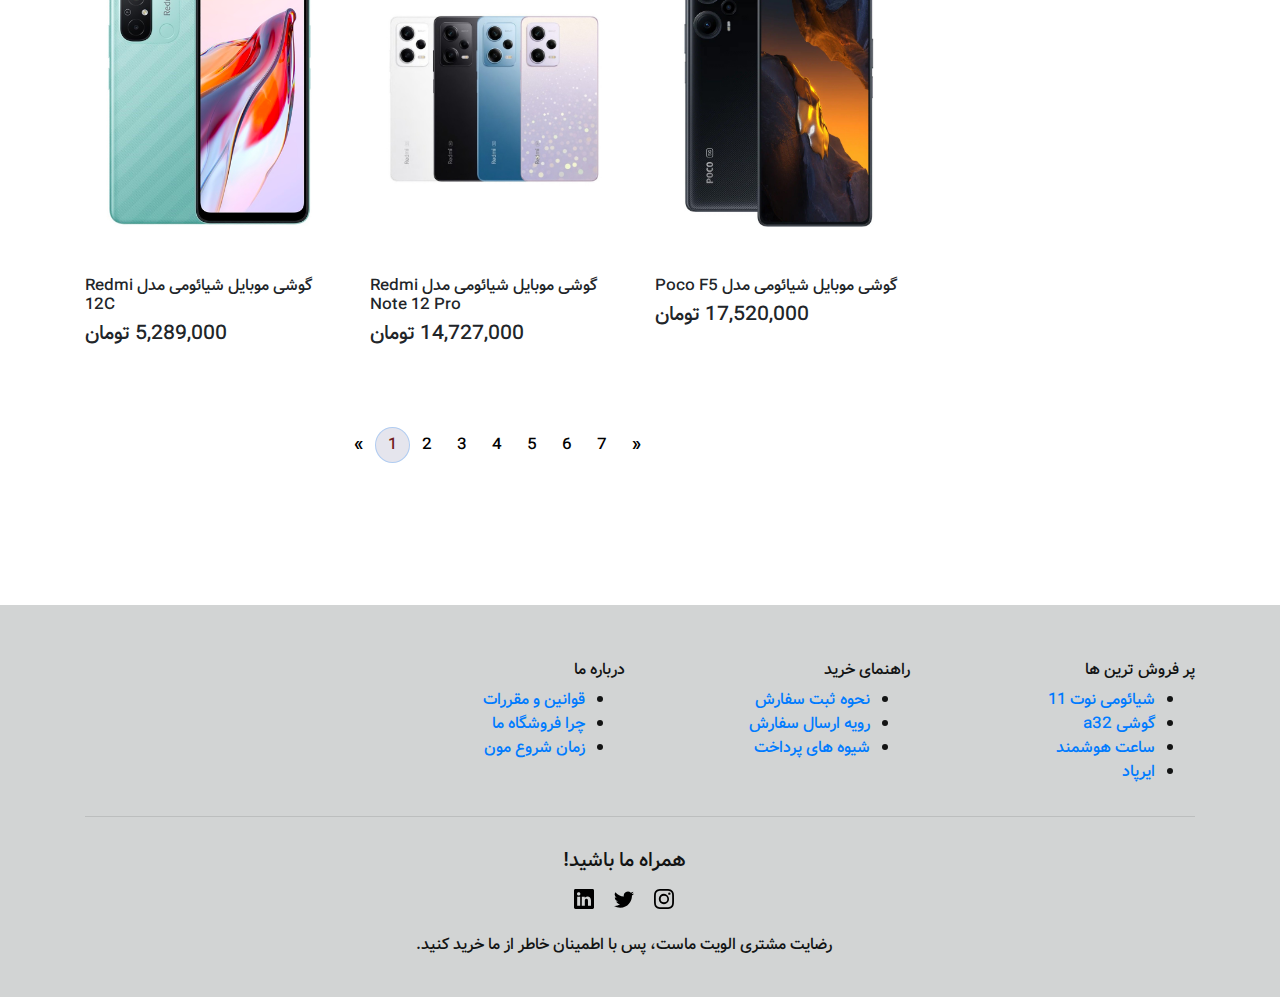
==== commit 2ab10e86: "first-edit-mobile-page" ====
--- a/html/mobile.html
+++ b/html/mobile.html
@@ -163,7 +163,8 @@
                     <div class="breadcrumb_text">
                         <h5>موبایل و تبلت</h5>
                         <div class="breadcrumb_links_home">
-                            <a href="../html/index.html" style="color: black;">صفحه اصلی ></a>
+                            <a href="../html/index.html" style="color: black;">صفحه اصلی </a>
+                            >
                             <span>موبایل و تبلت</span>
                         </div>
                     </div>
@@ -239,13 +240,14 @@
                         </div>
                     </div>
 
+                    <!--product-->
                     <div class="row">
                       <div class="col-lg-4 col-md-6 col-sm-6">
                             <div class="product_item">
                                 <!--product img-->
                                 <div class="product_item_picture set-bg" data-setbg="../img/product-2.jpg">
-                                  <img src="../img/mobile/mobile1.jpg"  alt="" width="262px" height="260px">
-                                
+                                  <img src="../img/mobile/mobile1.jpg" class="product_photo" alt="" width="262px" height="260px">
+                          
                                     <!--<ul>
                                         <li><a href="#"><img src="" alt=""></a></li>
                                         <li><a href="#"><img src="" alt=""></a></li>
@@ -256,9 +258,9 @@
 
                                 <!--product text-->
                                 <div class="product_item_text">
-                                  <h6>گوشی سامسونگ</h6>
-                                  <a href="#" class="add-cart"> اضافه کردن به سبد خرید</a>
-                                  <h5>3599000 تومان</h5>
+                                  <a href="#" class="add-cart card-img-overlay">+ افزودن به سبد خرید</a>
+                                  <h6>گوشی موبایل شیائومی Redmi Note 12</h6>
+                                  <h5>3,599,000 تومان</h5>
                                 </div>
 
                             </div>
@@ -272,6 +274,7 @@
                                 <img src="../img/mobile/mobile2.jpg" alt="" width="262px" height="260px">
                                 
                                 
+                                
                                   <!--<ul>
                                       <li><a href="#"><img src="" alt=""></a></li>
                                       <li><a href="#"><img src="" alt=""></a></li>
@@ -282,9 +285,9 @@
 
                               <!--product text-->
                               <div class="product_item_text">
-                                <h6>گوشی سامسونگ</h6>
-                                <a href="#" class="add-cart"> اضافه کردن به سبد خرید</a>
-                                <h5>3599000 تومان</h5>
+                                <a href="#" class="add-cart" style="color: #ed1c24;"> + اضافه کردن به سبد خرید</a>
+                                <h6>گوشی موبایل شیائومی مدل Redmi Note 12 Pro </h6>
+                                <h5>9,980,000 تومان</h5>
                               </div>
 
                           </div>
@@ -305,9 +308,9 @@
 
                             <!--product text-->
                             <div class="product_item_text">
-                              <h6>گوشی سامسونگ</h6>
-                              <a href="#" class="add-cart"> اضافه کردن به سبد خرید</a>
-                              <h5>3599000 تومان</h5>
+                              <a href="#" class="add-cart"> + اضافه کردن به سبد خرید</a>
+                              <h6>گوشی موبایل شیائومی مدل Redmi Note 12</h6>
+                              <h5>7,579,000 تومان</h5>
                             </div>
 
                         </div>
@@ -328,9 +331,9 @@
 
                           <!--product text-->
                           <div class="product_item_text">
-                            <h6>گوشی سامسونگ</h6>
-                            <a href="#" class="add-cart"> اضافه کردن به سبد خرید</a>
-                            <h5>3599000 تومان</h5>
+                            <a href="#" class="add-cart"> + اضافه کردن به سبد خرید</a>
+                            <h6>گوشی موبایل شیائومی مدل Redmi Note 12S</h6>
+                            <h5>8,299,000 تومان</h5>
                           </div>
 
                       </div>
@@ -351,9 +354,9 @@
 
                         <!--product text-->
                         <div class="product_item_text">
-                          <h6>گوشی سامسونگ</h6>
-                          <a href="#" class="add-cart"> اضافه کردن به سبد خرید</a>
-                          <h5>3599000 تومان</h5>
+                          <a href="#" class="add-cart"> + اضافه کردن به سبد خرید</a>
+                          <h6> موبایل سامسونگ مدل Galaxy S21</h6>
+                          <h5>18,400,000 تومان</h5>
                         </div>
 
                     </div>
@@ -374,15 +377,15 @@
 
                       <!--product text-->
                       <div class="product_item_text">
-                        <h6>گوشی سامسونگ</h6>
-                        <a href="#" class="add-cart"> اضافه کردن به سبد خرید</a>
-                        <h5>3599000 تومان</h5>
+                        <a href="#" class="add-cart"> + اضافه کردن به سبد خرید</a>
+                        <h6>گوشی موبایل آنر مدل X5</h6>
+                        <h5>2,990,000 تومان</h5>
                       </div>
 
                   </div>
                       </div>
 
-                      <div class="col-lg-4 col-md-6 col-sm-6">
+                      <div class="col-lg-4 col-md-6 col-sm-6"> 
                 <div class="product_item">
                     <!--product img-->
                     <div class="product_item_picture set-bg" data-setbg="../img/product-2.jpg">
@@ -397,9 +400,9 @@
 
                     <!--product text-->
                     <div class="product_item_text">
-                      <h6>گوشی سامسونگ</h6>
-                      <a href="#" class="add-cart"> اضافه کردن به سبد خرید</a>
-                      <h5>3599000 تومان</h5>
+                      <a href="#" class="add-cart"> + اضافه کردن به سبد خرید</a>
+                      <h6>گوشی موبایل تی سی ال مدل 403 </h6>
+                      <h5>2,280,000 تومان</h5>
                     </div>
 
                 </div>
@@ -420,9 +423,9 @@
 
                   <!--product text-->
                   <div class="product_item_text">
-                    <h6>گوشی سامسونگ</h6>
-                    <a href="#" class="add-cart"> اضافه کردن به سبد خرید</a>
-                    <h5>3599000 تومان</h5>
+                    <a href="#" class="add-cart"> + اضافه کردن به سبد خرید</a>
+                    <h6>گوشی موبایل نوکیا مدل C21 TA-1352</h6>
+                    <h5>2,949,000 تومان</h5>
                   </div>
 
               </div>
@@ -466,9 +469,9 @@
     
                             <!--product text-->
                             <div class="product_item_text">
-                              <h6>گوشی سامسونگ</h6>
-                              <a href="#" class="add-cart"> اضافه کردن به سبد خرید</a>
-                              <h5>3599000 تومان</h5>
+                              <a href="#" class="add-cart"> + اضافه کردن به سبد خرید</a>
+                              <h6>گوشی موبایل شیائومی مدل Poco F5 </h6>
+                              <h5>17,520,000 تومان</h5>
                             </div>
     
                         </div>
@@ -489,9 +492,9 @@
     
                             <!--product text-->
                             <div class="product_item_text">
-                              <h6>گوشی سامسونگ</h6>
-                              <a href="#" class="add-cart"> اضافه کردن به سبد خرید</a>
-                              <h5>3599000 تومان</h5>
+                              <a href="#" class="add-cart"> + اضافه کردن به سبد خرید</a>
+                              <h6>گوشی موبایل شیائومی مدل Redmi Note 12 Pro</h6>
+                              <h5>14,727,000 تومان</h5>
                             </div>
     
                         </div>
@@ -512,9 +515,9 @@
     
                             <!--product text-->
                             <div class="product_item_text">
-                              <h6>گوشی سامسونگ</h6>
-                              <a href="#" class="add-cart"> اضافه کردن به سبد خرید</a>
-                              <h5>3599000 تومان</h5>
+                              <a href="#" class="add-cart"> + اضافه کردن به سبد خرید</a>
+                              <h6>گوشی موبایل شیائومی مدل Redmi 12C</h6>
+                              <h5>5,289,000 تومان</h5>
                             </div>
     
                         </div>
--- a/css/style.css
+++ b/css/style.css
@@ -167,6 +167,18 @@
     left: 15px;
 }
 
+form.shop_product_option_right {
+    padding-right: inherit;
+    padding-top: 2px;
+}
+
+.shop_product_option_left p {
+    margin-top: 0;
+    margin-bottom: 1rem;
+    text-align: end;
+    padding-left: 15px;
+}
+
 .shop_sidebar_accordion .card-body{
     padding: 0;
     padding-top: 3px;
@@ -175,7 +187,7 @@
 }
 
 .shop_product_option {
-    border: 2px solid #ede6e6;
+    border: 1px solid #e5e5e5;
     padding: 0px;
     
 }
@@ -234,3 +246,21 @@
 .product_pagination a.active {
     border-color: #111111;
 }
+
+/*hover*/
+.product_item:hover .add-cart{
+    top: -8px;
+    visibility: visible;
+    opacity: 1;
+    
+}
+
+.product_item .add-cart{
+    position: relative;
+    top: 0px;
+    visibility: hidden;
+    opacity: 0;
+    transition: 0.5s;
+    color: #ed1c24;
+}
+
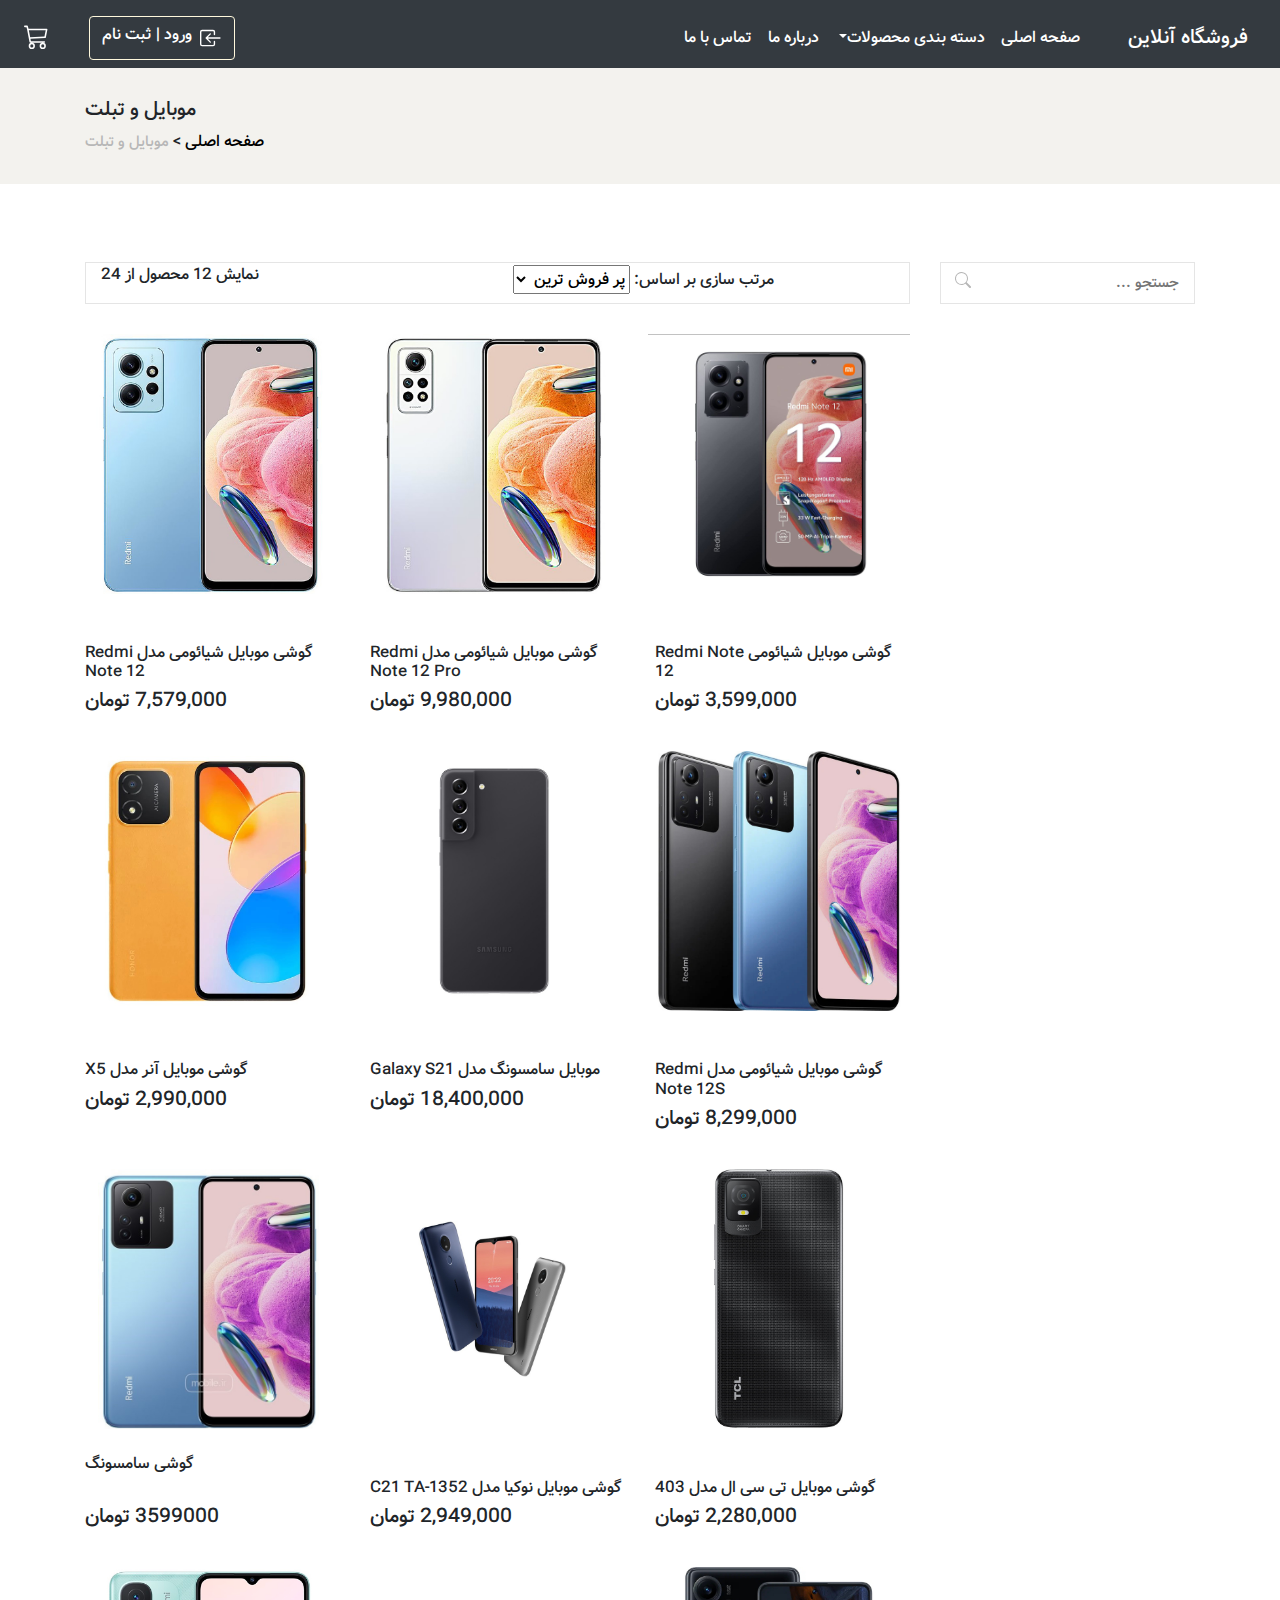
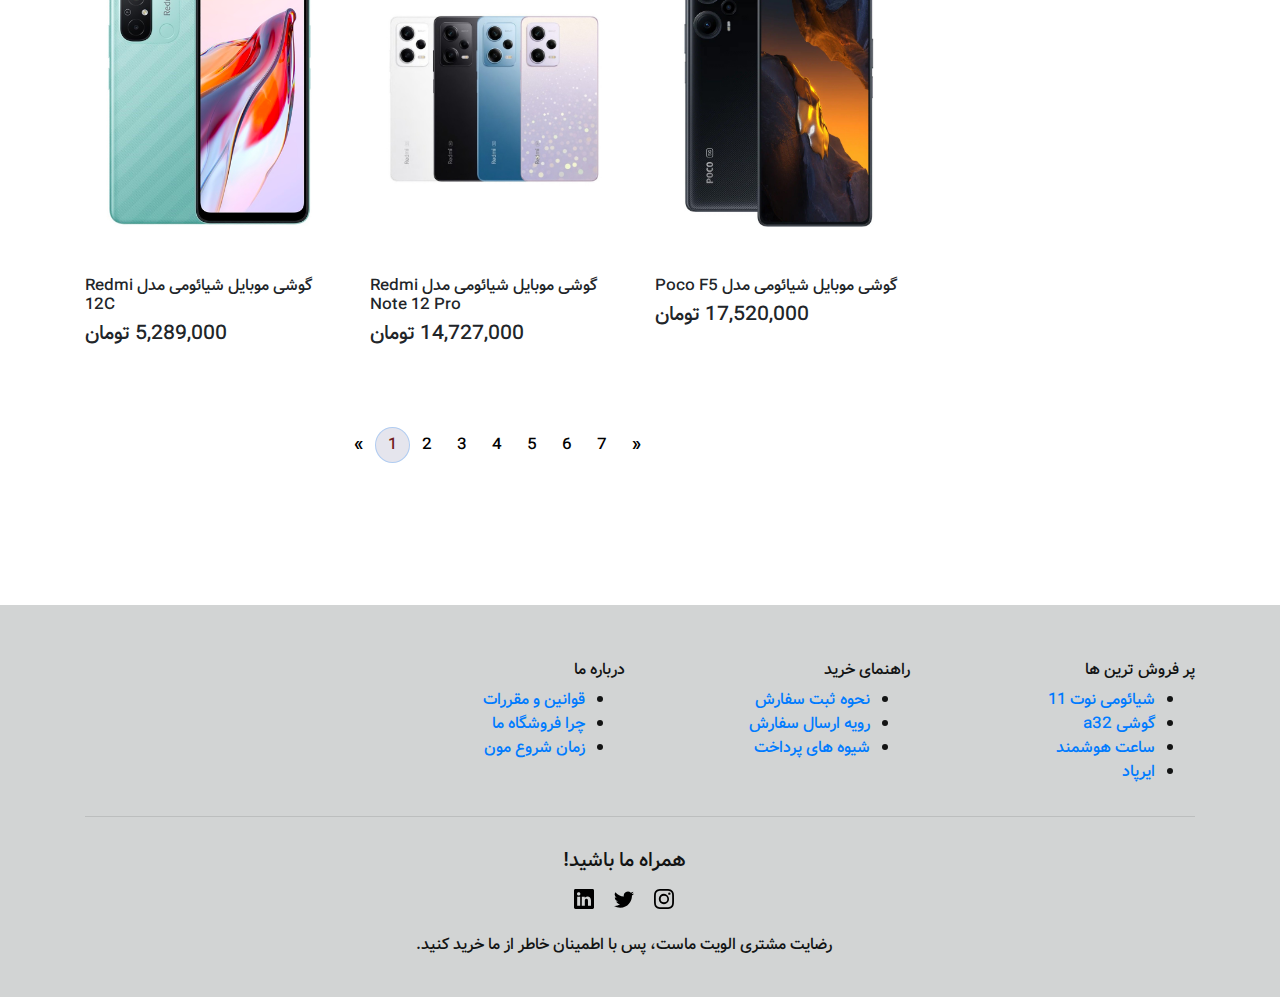
==== commit f0bde912: "shopping-cart page" ====
--- a/html/mobile.html
+++ b/html/mobile.html
@@ -33,9 +33,9 @@
 
                 <!--tab-bar-->
                 <ul class="navbar-nav">
-                    <!--<li class="nav-item">
-                        <a href="#" class="nav-link">صفحه اصلی</a>
-                    </li>-->
+                    <li class="nav-item">
+                        <a href="/html/index.html" class="nav-link">صفحه اصلی</a>
+                    </li>
 
                     <li class="nav-item dropdown">
                         <a href="#" class="nav-link dropdown-toggle" data-toggle="dropdown">دسته بندی محصولات</a>
--- a/css/style.css
+++ b/css/style.css
@@ -264,3 +264,7 @@
     color: #ed1c24;
 }
 
+.lg\:block {
+    display: block;
+}
+
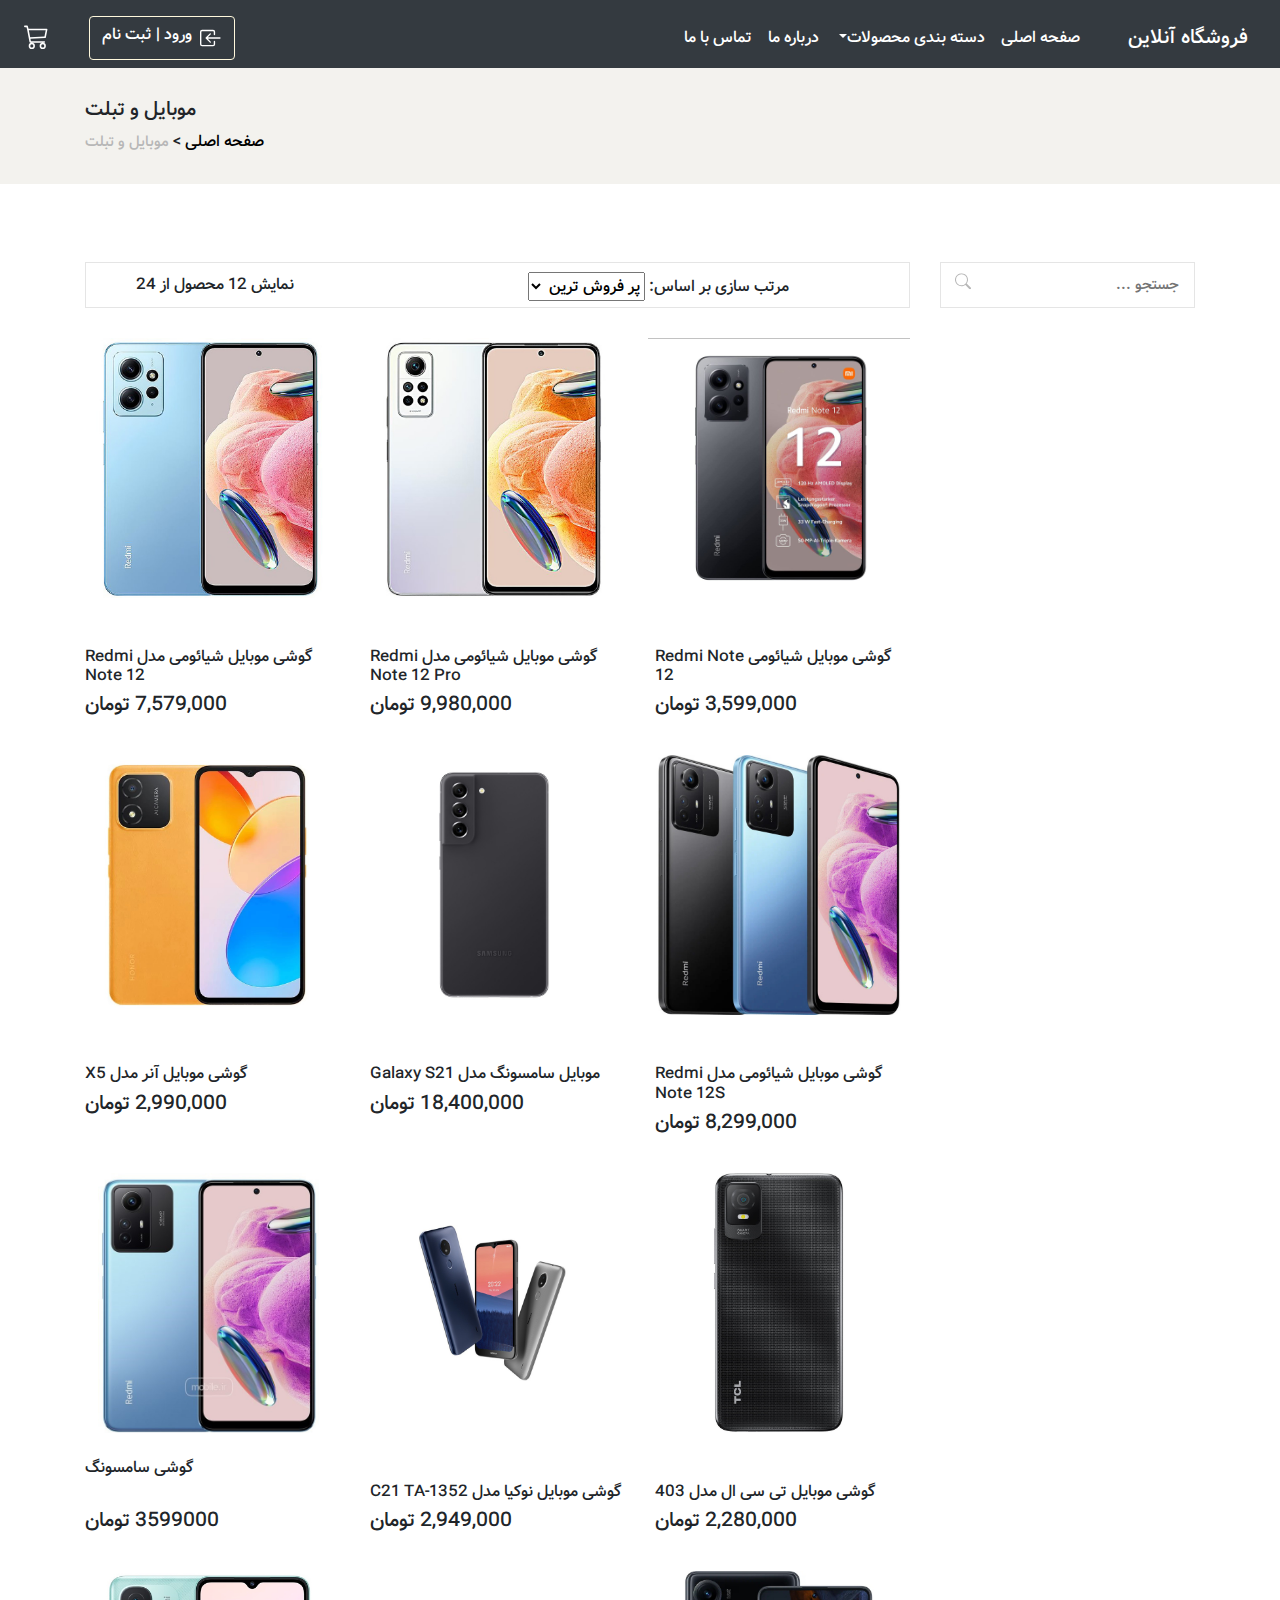
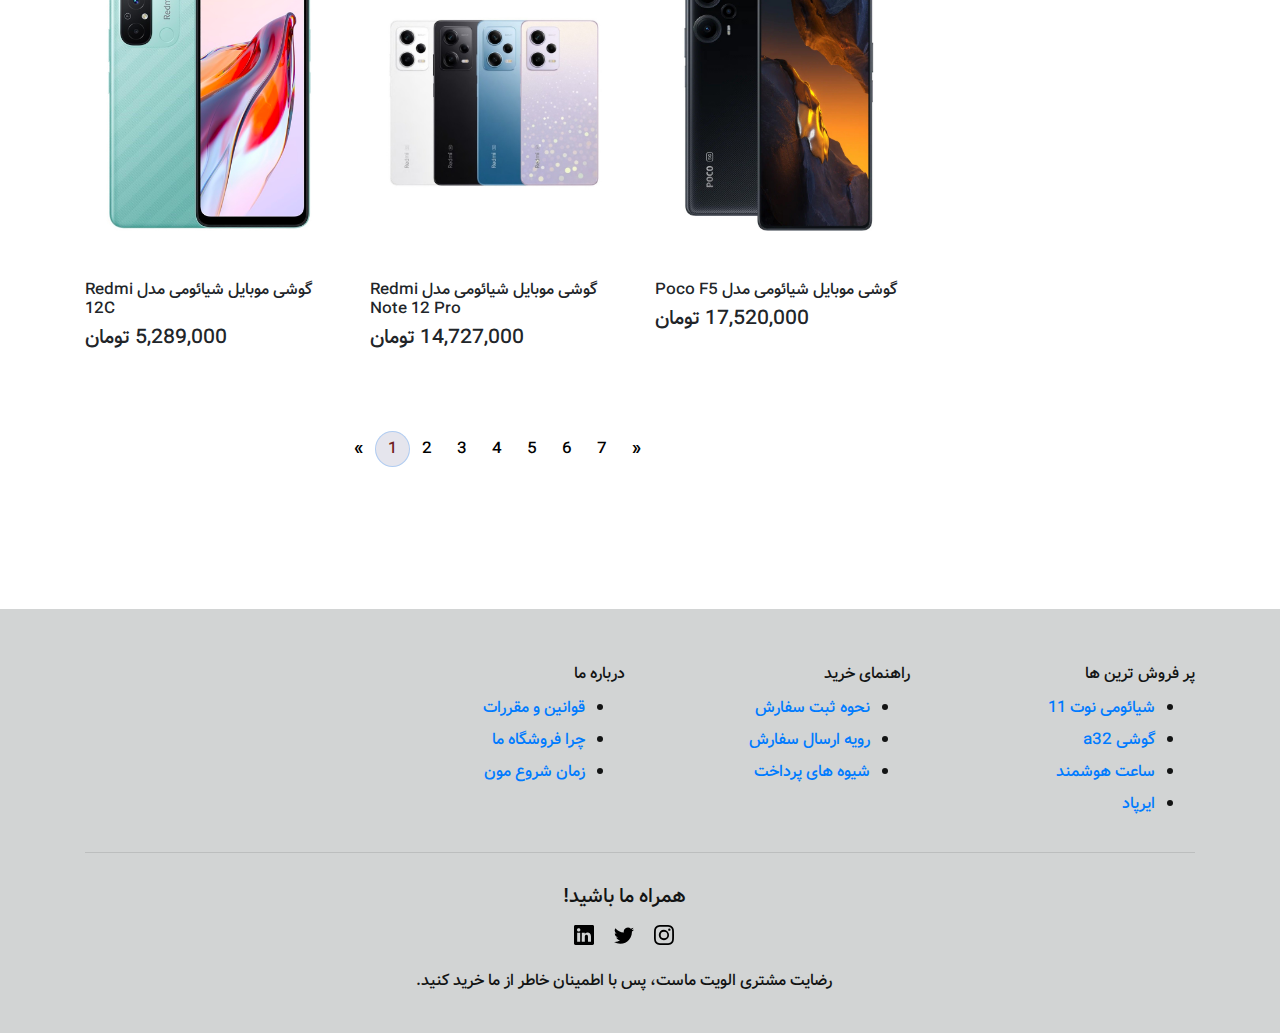
==== commit 085f49ca: "product-details-page" ====
--- a/html/mobile.html
+++ b/html/mobile.html
@@ -42,7 +42,7 @@
                         <div class="dropdown-menu">
                             <a href="#" class="dropdown-item" >لپتاپ</a>
                             <div class="dropdown-divider"></div>
-                            <a href="#" class="dropdown-item">موبایل</a>
+                            <a href="../html/mobile.html" class="dropdown-item">موبایل</a>
                             <div class="dropdown-divider"></div>
                             <a href="#" class="dropdown-item">کامپیوتر</a>
                         </div>
@@ -74,7 +74,7 @@
 
                   <span class="bg-200 mx-3 d-none d-block styles_BaseLayoutHeaderUserSection__divider__5TsZs"></span>
                   <div class="pos-relative d-flex flex-column">
-                    <a href="" class="position-relative d-inline-flex pr-2 pl-0 p-lg-2 bg-000 radius py-2" data-cro-id="header-cart" style="color: white;">
+                    <a href="../html/shopping-cart.html" class="position-relative d-inline-flex pr-2 pl-0 p-lg-2 bg-000 radius py-2" data-cro-id="header-cart" style="color: white;">
                       <div class="d-flex">
                         <svg xmlns="http://www.w3.org/2000/svg" width="25" height="25" fill="currentColor" class="bi bi-cart3" viewBox="0 0 16 16">
                           <path d="M0 1.5A.5.5 0 0 1 .5 1H2a.5.5 0 0 1 .485.379L2.89 3H14.5a.5.5 0 0 1 .49.598l-1 5a.5.5 0 0 1-.465.401l-9.397.472L4.415 11H13a.5.5 0 0 1 0 1H4a.5.5 0 0 1-.491-.408L2.01 3.607 1.61 2H.5a.5.5 0 0 1-.5-.5zM3.102 4l.84 4.479 9.144-.459L13.89 4H3.102zM5 12a2 2 0 1 0 0 4 2 2 0 0 0 0-4zm7 0a2 2 0 1 0 0 4 2 2 0 0 0 0-4zm-7 1a1 1 0 1 1 0 2 1 1 0 0 1 0-2zm7 0a1 1 0 1 1 0 2 1 1 0 0 1 0-2z"/>
@@ -218,8 +218,8 @@
 
                 <!--shop product begin-->
                 <div class="col-lg-9">
-                    <div class="shop_product_option">
-                        <div class="row">
+                    <div class="shop_product_option d-flex align-items-center">
+                        <div class="row align-items-center w-100">
                             <div class="col-lg-6 col-md-6 col-sm-6">
                                 <form class="shop_product_option_right">
                                     <label >مرتب سازی بر اساس:</label>
--- a/css/style.css
+++ b/css/style.css
@@ -144,13 +144,17 @@
     margin-bottom: 45px;
 }
 
+.shop_sidebar_search form{
+    position: relative;
+}
+
 .shop_sidebar_search form input{
     width: 100%;
     font-size: 15px;
     color: #b7b7b7;
-    padding: 15px;
+    padding: 0 15px;
     border: 1px solid #e5e5e5;
-    height: 42px;
+    height: 46px;
 }
 
 .shop_sidebar_search form button{
@@ -159,12 +163,10 @@
     border: none;
     background: transparent;
     position: absolute;
-    
-    /*right: 0;*/
     padding: 0 15px;
-    top: 10px;
-    /*height: 100%;*/
-    left: 15px;
+    left: 0;
+    top: 50%;
+    transform: translateY(-50%);
 }
 
 form.shop_product_option_right {
@@ -172,9 +174,13 @@
     padding-top: 2px;
 }
 
+form.shop_product_option_right label{
+    margin-bottom: 0;
+}
+
 .shop_product_option_left p {
     margin-top: 0;
-    margin-bottom: 1rem;
+    margin-bottom: 0;
     text-align: end;
     padding-left: 15px;
 }
@@ -187,9 +193,13 @@
 }
 
 .shop_product_option {
+    height: 46px;
+    padding: 0 5px;
     border: 1px solid #e5e5e5;
-    padding: 0px;
-    
+}
+
+.shop_product_option > .row > div{
+    height: fit-content;
 }
 
  /*.product_item_picture{
@@ -268,3 +278,19 @@
     display: block;
 }
 
+/*fotter*/
+.footer__widget .location_icon{
+    float: right;
+}
+
+.footer ul li{
+    line-height: 32px;
+}
+
+.location_phon_email{
+    color: rgb(26 137 215);
+}
+
+.color_icon{
+   color: rgb(129, 125, 125);
+}
